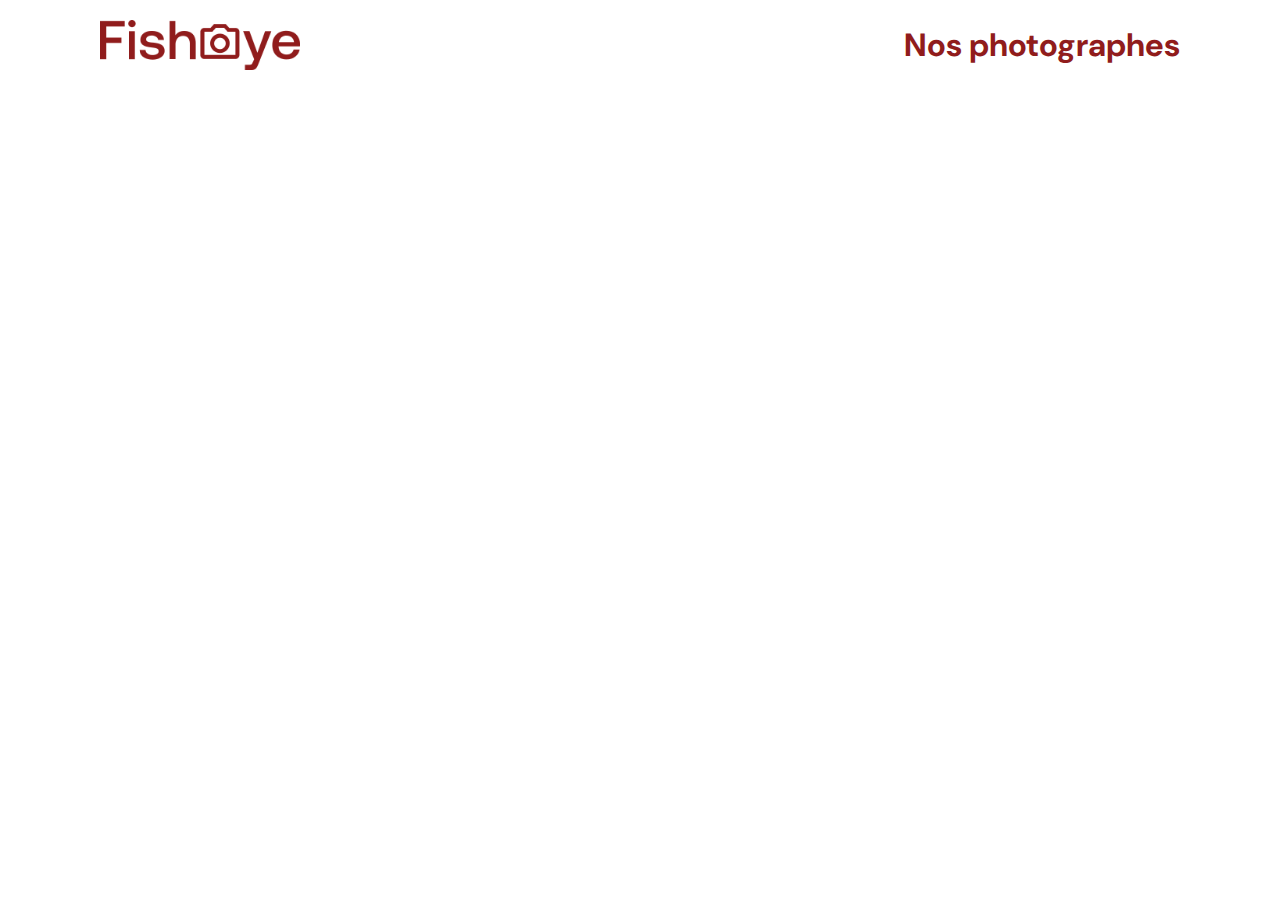
==== index.html @ 71c191c4 "Structure de base du projet" ====
<!DOCTYPE html>
<html>
  <head>
    <link href="css/style.css" rel="stylesheet" type="text/css" />
    <meta charset="utf-8">
    <link rel="icon" type="image/png" href="assets/favicon.png">
    <link href="https://fonts.googleapis.com/css?family=DM+Sans&display=swap" rel="stylesheet">
    <title>Fisheye</title>
  </head>
  <body>
    <header>
        <img src="assets/images/logo.png" class="logo" />
        <h1>Nos photographes</h1>
    </header>
    <main id="main">
        <div class="photographer_section"></div>
    </main>
    <script src="scripts/factories/Photographer.js"></script>
    <script src="scripts/pages/index.js"></script>
    <script src="scripts/pages/photographer.js"></script>
  </body>
</html>
---- css/style.css ----
@import url("photographer.css");

body {
    font-family: "DM Sans", sans-serif;
    margin: 0;
}


header {
    display: flex;
    flex-direction: row;
    justify-content: space-between;
    align-items: center;
    height: 90px;
}

h1 {
    color: #901C1C;
    margin-right: 100px;
}

.logo {
    height: 50px;
    margin-left: 100px;
}

.photographer_section {
    display: grid;
    grid-template-columns: 1fr 1fr 1fr;
    gap: 70px;
    margin-top: 100px;
}

.photographer_section article {
    justify-self: center;
    display: flex;
    justify-content: center;
    align-items: center;
    flex-direction: column;
}

.photographer_section article h2 {
    color: #D3573C;
    font-size: 36px;
}

.photographer_section article img {
    height: 200px;
    width: 200px;
}
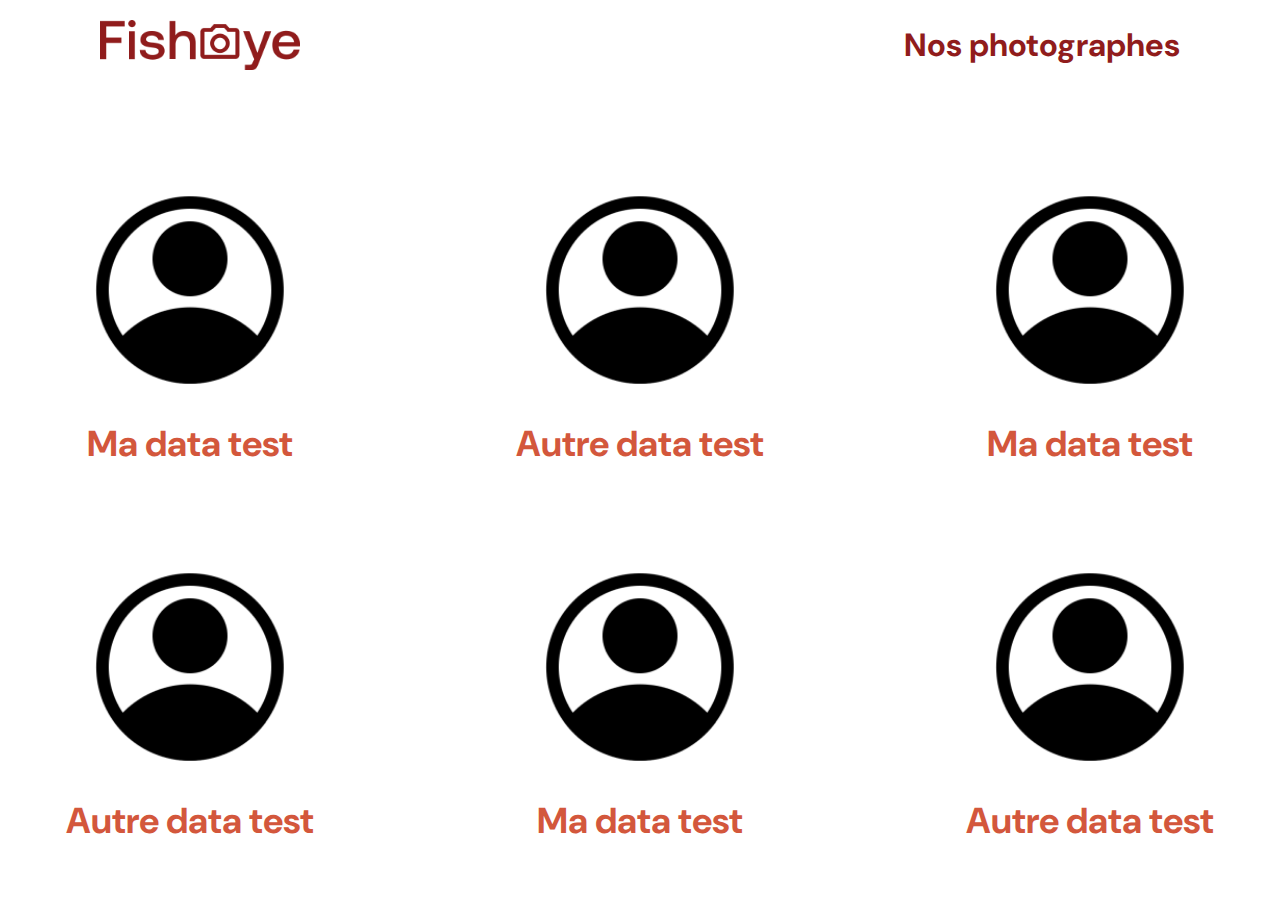
==== commit 055dca8b: "Change Photo.. en photographe.js" ====
--- a/index.html
+++ b/index.html
@@ -1,22 +1,22 @@
 <!DOCTYPE html>
 <html>
   <head>
-    <link href="css/style.css" rel="stylesheet" type="text/css" />
-    <meta charset="utf-8">
-    <link rel="icon" type="image/png" href="assets/favicon.png">
-    <link href="https://fonts.googleapis.com/css?family=DM+Sans&display=swap" rel="stylesheet">
-    <title>Fisheye</title>
+    <link rel="stylesheet" type="text/css" href="./css/style.css" />
+    <meta charset="utf-8" />
+    <link rel="icon" type="image/png" href="./assets/favicon.png" />
+    <link rel="stylesheet" href="https://fonts.googleapis.com/css?family=DM+Sans&display=swap" />
+    <title>FishEye</title>
   </head>
   <body>
     <header>
-        <img src="assets/images/logo.png" class="logo" />
+        <img src="./assets/images/logo.png" class="logo" />
         <h1>Nos photographes</h1>
     </header>
     <main id="main">
         <div class="photographer_section"></div>
     </main>
-    <script src="scripts/factories/Photographer.js"></script>
-    <script src="scripts/pages/index.js"></script>
-    <script src="scripts/pages/photographer.js"></script>
+    <script src="./scripts/factories/photographer.js"></script>
+    <script src="./scripts/pages/index.js"></script>
+    <script src="./scripts/pages/photographer.js"></script>
   </body>
 </html>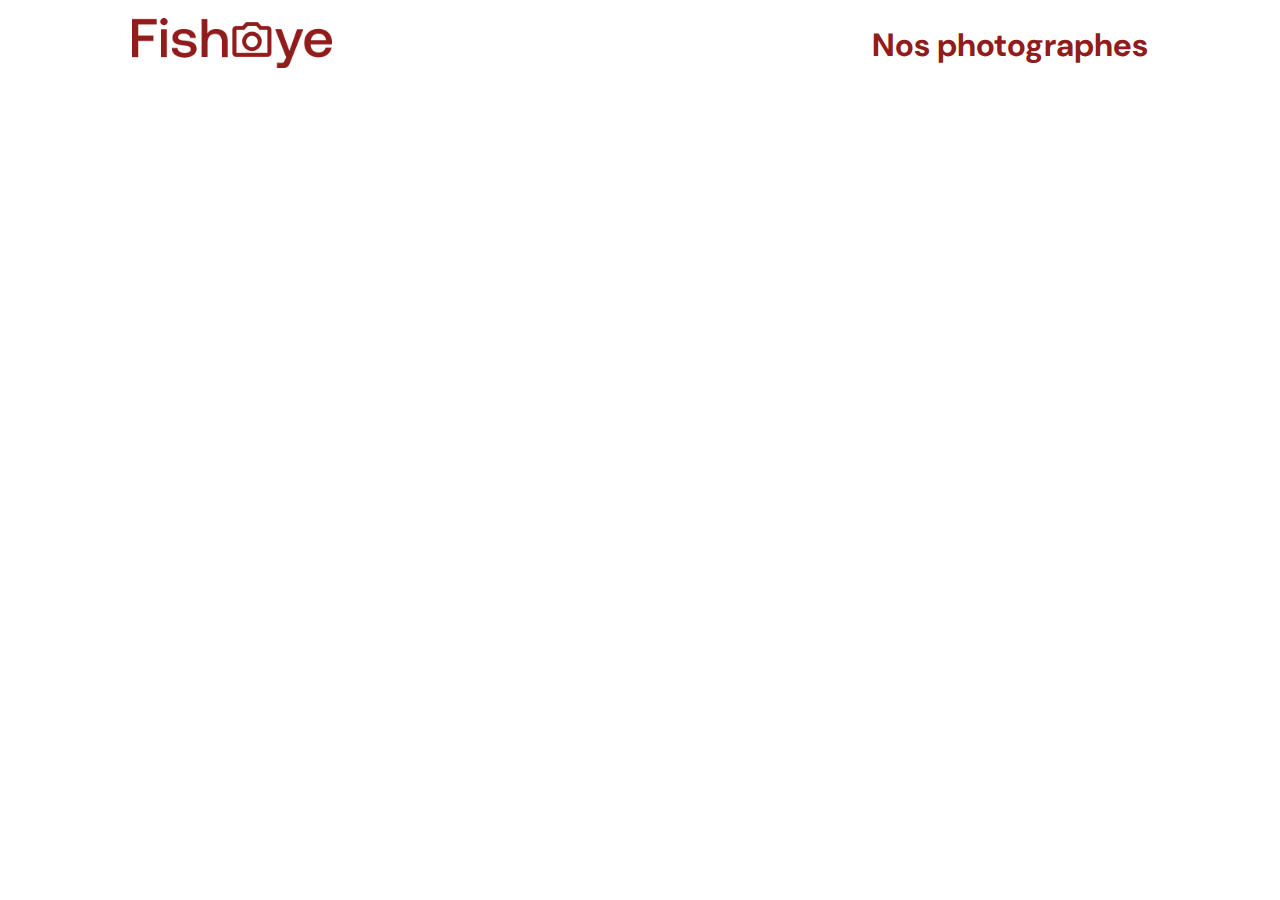
==== commit fd4ff5fc: "Ajout gallerie de médias + tri + lightbox" ====
--- a/index.html
+++ b/index.html
@@ -1,22 +1,25 @@
 <!DOCTYPE html>
-<html>
-  <head>
-    <link rel="stylesheet" type="text/css" href="./css/style.css" />
+<html lang="fr">
+
+<head>
     <meta charset="utf-8" />
-    <link rel="icon" type="image/png" href="./assets/favicon.png" />
-    <link rel="stylesheet" href="https://fonts.googleapis.com/css?family=DM+Sans&display=swap" />
-    <title>FishEye</title>
-  </head>
-  <body>
-    <header>
-        <img src="./assets/images/logo.png" class="logo" />
+    <meta http-equiv="X-UA-Compatible" content="IE=edge" />
+    <meta name="viewport" content="width=device-width, initial-scale=1.0" />
+    <title>FishEye Accueil</title>
+    <link rel="stylesheet" type="text/css" href="./css/home-page-main.css" />
+    <script type="module" src="./js/app.js" defer></script>
+</head>
+
+<body>
+    <header role="banner">
+        <a href="./index.html" title="Fisheye Accueil">
+            <img src="./assets/images/logo.png" alt="page d'accueil de fisheye" class="logo" />
+        </a>
         <h1>Nos photographes</h1>
     </header>
-    <main id="main">
-        <div class="photographer_section"></div>
+    <main>
+        <section class="photographers_section"></section>
     </main>
-    <script src="./scripts/factories/photographer.js"></script>
-    <script src="./scripts/pages/index.js"></script>
-    <script src="./scripts/pages/photographer.js"></script>
-  </body>
+</body>
+
 </html>--- a/css/home-page-main.css
+++ b/css/home-page-main.css
@@ -0,0 +1,2 @@
+@import './home-page/home-page.css';
+@import './style.css';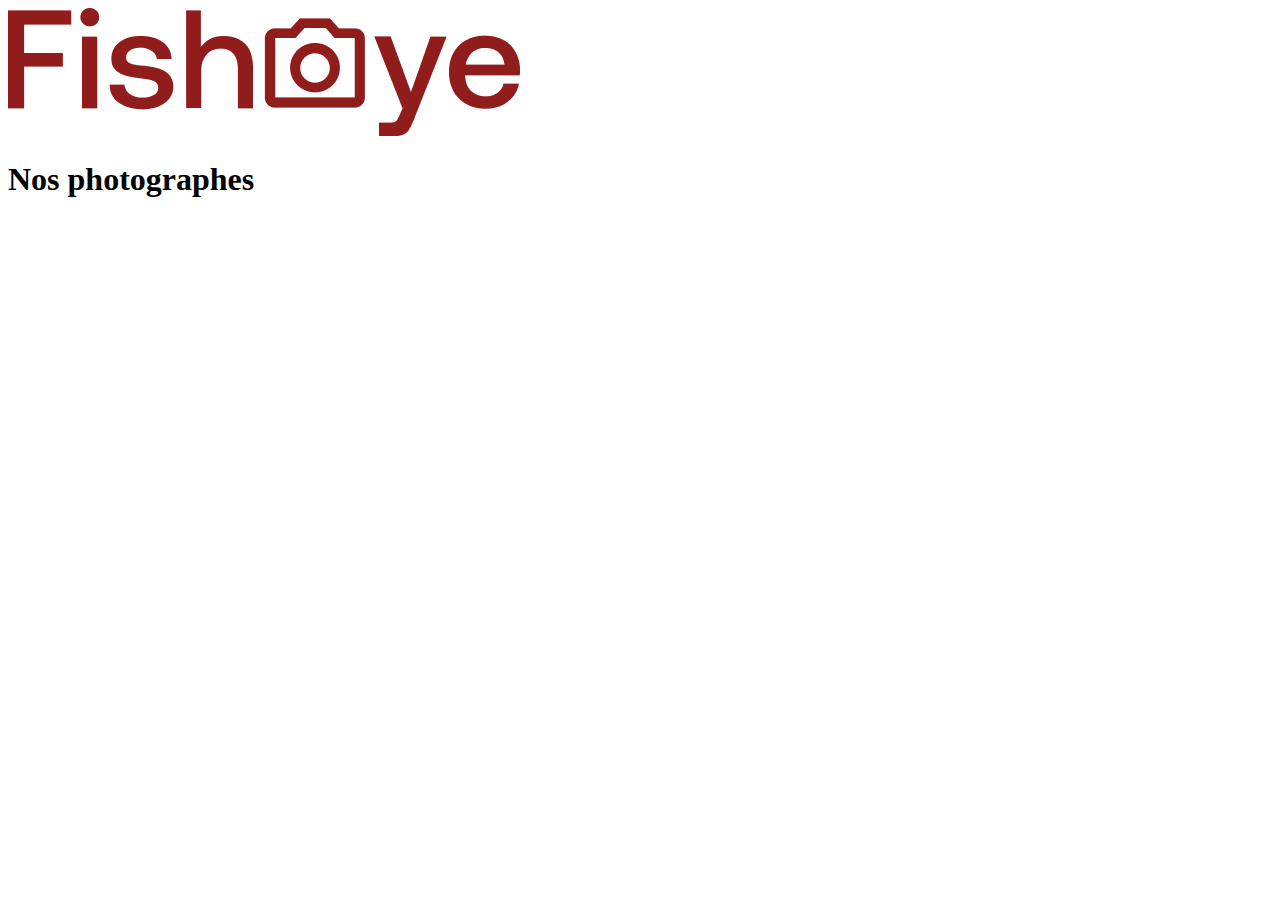
==== commit ab8d9bf0: "modifications mineures pages html pour validation html par w3.org" ====
--- a/index.html
+++ b/index.html
@@ -2,24 +2,25 @@
 <html lang="fr">
 
 <head>
-    <meta charset="utf-8" />
-    <meta http-equiv="X-UA-Compatible" content="IE=edge" />
-    <meta name="viewport" content="width=device-width, initial-scale=1.0" />
+    <meta charset="utf-8">
+    <meta http-equiv="X-UA-Compatible" content="IE=edge">
+    <meta name="viewport" content="width=device-width, initial-scale=1.0">
     <title>FishEye Accueil</title>
-    <link rel="stylesheet" type="text/css" href="./css/home-page-main.css" />
-    <script type="module" src="./js/app.js" defer></script>
+    <link rel="shortcut icon" href="./assets/icons/favicon.ico" type="image/x-icon">
+    <link rel="stylesheet" type="text/css" href="./css/index.css">
 </head>
 
 <body>
-    <header role="banner">
+    <header>
         <a href="./index.html" title="Fisheye Accueil">
-            <img src="./assets/images/logo.png" alt="page d'accueil de fisheye" class="logo" />
+            <img src="./assets/images/logo.png" alt="page d'accueil de fisheye" class="logo">
         </a>
         <h1>Nos photographes</h1>
     </header>
     <main>
-        <section class="photographers_section"></section>
+        <div class="photographers_section"></div>
     </main>
+    <script type="module" src="./js/pages/index.js"></script>
 </body>
 
 </html>